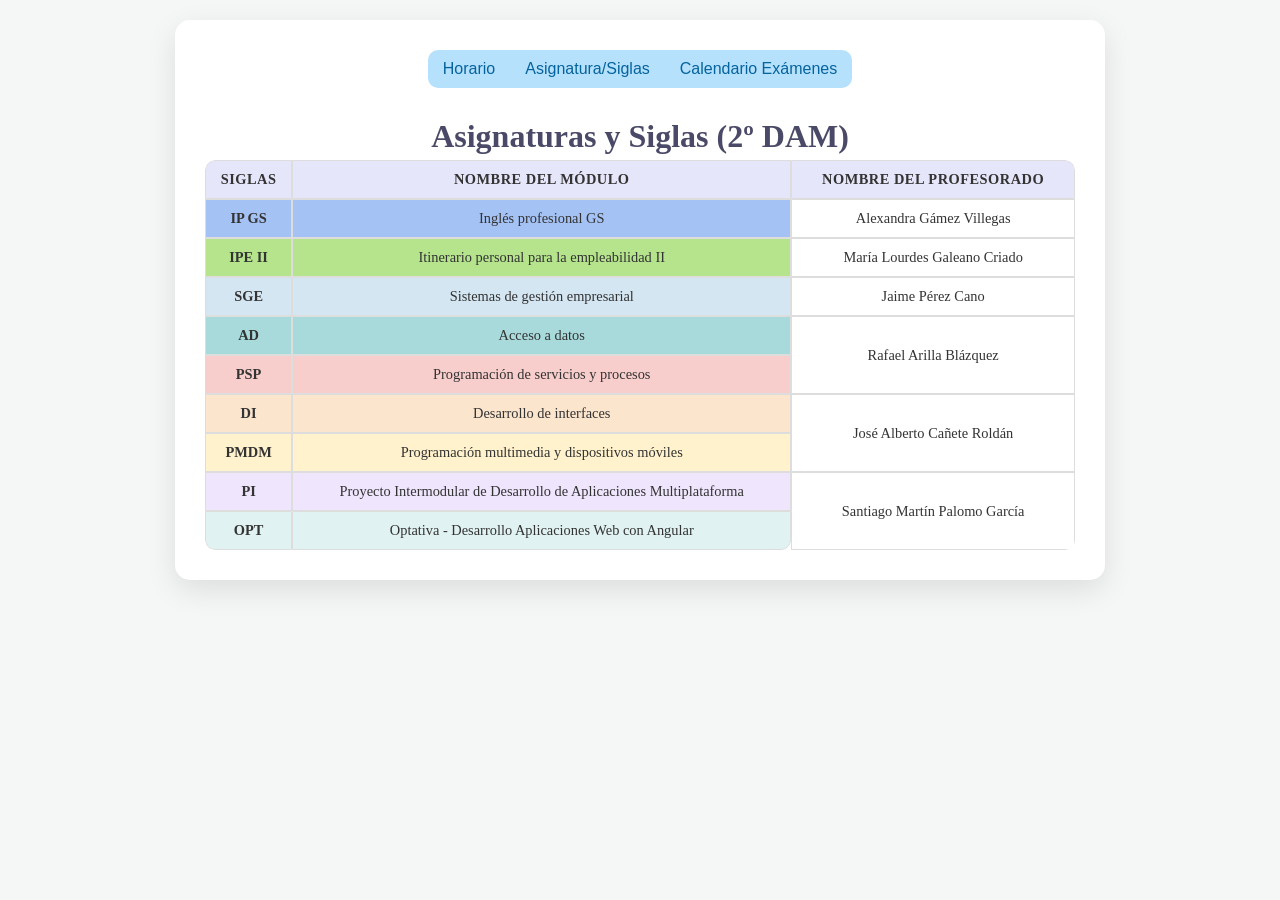
==== asignaturas.html @ c5305280 "Menú Interactivo y cambio de lugar tabla de asignación" ====
<!DOCTYPE html>
<html lang="es">
    <head>
        <meta charset="UTF-8">
        <meta name="viewport" content="width=device-width, initial-scale=1.0">
        <title>Horario 2º DAM</title>
        <link rel="stylesheet" href="styles.css">
    </head>
    <body>

        <div class="horario-container">
            <header>
                <nav>
                    <ul>
                        <li><a href="index.html">Horario</a></li>
                        <li><a href="asignaturas.html">Asignatura/Siglas</a></li>
                        <li><a href="#">Calendario Exámenes</a></li>
                    </ul>
                </nav>
            </header>

            
            <!--
                Contenedor de la vista móvil. Empieza vacío: el script de más
                abajo lo rellena con un bloque por cada día. El CSS decide
                cuándo se muestra este div y cuándo se muestra la tabla
                (ver el @media en styles.css).
            -->
            <div id="horario-movil" class="horario-movil"></div>

            <!-- Estructura del Popup (fuera de la tabla) -->
            <div id="overlay" class="overlay" onclick="cerrarPopup()">
                <div class="popup" onclick="event.stopPropagation()">
                    <span class="cerrar" onclick="cerrarPopup()">&times;</span>
                    <h2 id="popup-titulo"></h2>
                    <p id="popup-profesor" class="popup-profesor"></p>
                    <div id="popup-examenes"></div>
                </div>
            </div>

            <h1 class="siglas-titulo">Asignaturas y Siglas (2º DAM)</h1>

            <table class="siglas-table">
                <thead>
                    <tr>
                        <th>Siglas</th>
                        <th>Nombre del Módulo</th>
                        <th>Nombre del Profesorado</th>
                    </tr>
                </thead>
                <tbody>
                    <tr>
                        <td class="IPGS" id="IPGS"><strong>IP GS</strong></td>
                        <td class="IPGS" onclick="abrirPopup('IPGS')">Inglés profesional GS</td>
                        <td>Alexandra Gámez Villegas</td>
                    </tr>
                    <tr>
                        <td class="IPE-II" id="IPE-II"><strong>IPE II</strong></td>
                        <td class="IPE-II" onclick="abrirPopup('IPE-II')">Itinerario personal para la empleabilidad II</td>
                        <td>María Lourdes Galeano Criado</td>
                    </tr>
                    <tr>
                        <td class="SGE" id="SGE"><strong>SGE</strong></td>
                        <td class="SGE" onclick="abrirPopup('SGE')">Sistemas de gestión empresarial</td>
                        <td>Jaime Pérez Cano</td>
                    </tr>
                    <tr>
                        <td class="AD" id="AD"><strong>AD</strong></td>
                        <td class="AD" onclick="abrirPopup('AD')">Acceso a datos</td>
                        <td rowspan="2">Rafael Arilla Blázquez</td>
                    </tr>
                    <tr>
                        <td class="PSP" id="PSP"><strong>PSP</strong></td>
                        <td class="PSP" onclick="abrirPopup('PSP')">Programación de servicios y procesos</td>
                    </tr>
                    <tr>
                        <td class="DI" id="DI"><strong>DI</strong></td>
                        <td class="DI" onclick="abrirPopup('DI')">Desarrollo de interfaces</td>
                        <td rowspan="2">José Alberto Cañete Roldán</td>
                    </tr>
                    <tr>
                        <td class="PMDM" id="PMDM"><strong>PMDM</strong></td>
                        <td class="PMDM" onclick="abrirPopup('PMDM')">Programación multimedia y dispositivos móviles</td>
                    </tr>
                    <tr>
                        <td class="PI" id="PI"><strong>PI</strong></td>
                        <td class="PI" onclick="abrirPopup('PI')">Proyecto Intermodular de Desarrollo de Aplicaciones Multiplataforma</td>
                        <td rowspan="2">Santiago Martín Palomo García</td>
                    </tr>
                    <tr>
                        <td class="OPT" id="OPT"><strong>OPT</strong></td>
                        <td class="OPT" onclick="abrirPopup('OPT')">Optativa - Desarrollo Aplicaciones Web con Angular</td>
                    </tr>
                </tbody>
            </table>

        </div>

        <script src="script.js"></script>

    </body>
</html>
---- styles.css ----
/* --------------- Ajustes Generales --------------- */
        .overlay {
            display: none; /* Oculto por defecto */
            position: fixed;
            top: 0; left: 0; width: 100%; height: 100%;
            background: rgba(0,0,0,0.5);
            z-index: 1000;
            justify-content: center;
            align-items: center;
        }
        .popup {
            background: white;
            padding: 20px 24px;
            border-radius: 10px;
            position: relative;
            width: 90%;
            max-width: 480px;
            max-height: 80vh;
            overflow-y: auto;
            box-sizing: border-box;
        }
        .cerrar {
            position: absolute;
            top: 5px; right: 10px;
            cursor: pointer;
            font-size: 20px;
        }   

    /* Definición de Colores Pasteles */
        :root {
            /* ... (Tus variables de color se mantienen) ... */
            --color-bg-light: #f4f7f6;
            --color-text-dark: #333;
            --color-border: #ddd;
            --IPGS: #A4C2F4 ;
            --AD: #a8dadc;
            --DI: #FCE5CD;
            --PI: #EFE5FD;
            --PMDM: #FFF2CC;
            --PSP: #F8CECC;
            --SGE: #D4E6F1;
            --OPT: #E0F2F1;
            --IPE-II: #b5e48c;
            --color-recreo: #f0f0f0; 
        }

    /* Estilos Generales */
        body {
            font-family: Geneva;
            background-color: var(--color-bg-light);
            color: var(--color-text-dark);
            margin: 0;
            padding: 20px;
            display: flex;
            justify-content: center;
            align-items: flex-start;
        }

        .horario-container {
            background: white;
            padding: 30px;
            border-radius: 15px;
            box-shadow: 0 10px 30px rgba(0, 0, 0, 0.1);
            max-width: 75%;
            width: 1000px;
            box-sizing: border-box;
            overflow-x: auto; /* Ajuste Responsivo CLAVE 1: Contenedor Desplazable Permite que la tabla desborde y se pueda desplazar horizontalmente en pantallas pequeñas */
        }
        
        a {
            text-decoration: none;
            color: inherit;
            display: block;
            width: 100%;
            height: 100%;
        }
    /* ... Menu de Navegación ... */
        header {
            background: #B5E1FD;
            border-radius: 10px;
            width: fit-content;
            margin: 0 auto;
            z-index: 100;
        }

        nav ul {
            list-style: none;
            margin: 0;
            padding: 0;
            display: flex;
        }

        nav ul li {
            font-family: Arial, sans-serif;
            font-size: 16px;
        }

        nav ul li a {
            display: block;
            padding: 10px 15px;
            color: #05639D;
            text-decoration: none;
        }

        nav ul li:hover {
            background: #034771;
            border-radius: 10px;
        }

        nav ul li a:hover{color: #B5E1FD;}
        
    /* ... (Tus estilos para h1 y subtitle se mantienen) ... */
        h1 {
            text-align: center;
            color: #4a4a68;
            margin-bottom: 5px;
        }

        .subtitle {
            text-align: center;
            color: #888;
            margin-bottom: 25px;
            font-size: 1.1em;
        }

        .siglas-titulo {
            margin-top: 30px;
        }

/* --------------- Estilos de la Tabla --------------- */
    .horario-table, .siglas-table {
        min-width: 700px; 
        width: 100%;
        border-collapse: separate; 
        border-spacing: 0;
        overflow: hidden; 
        border-radius: 10px;
    }

    .horario-table th, 
    .horario-table td,
    .siglas-table th,
    .siglas-table td {
        padding: 10px 8px; /* Reducimos padding para ahorrar espacio */
        text-align: center;
        border: 1px solid var(--color-border);
        font-weight: 500;
        transition: background-color 0.3s ease;
        font-size: 0.9em; /* Reducimos ligeramente el tamaño de fuente */
    }

    .horario-table th,
    .horario-table td {
        white-space: nowrap; /* Evita que los nombres de asignaturas se rompan */
    }

    /* Encabezados */
        .horario-table th,
        .siglas-table th {
            background-color: #e6e6fa; 
            color: var(--color-text-dark);
            font-weight: bold;
            text-transform: uppercase;
            letter-spacing: 0.5px;
        }

    /* Columna de Horas */
        .time-slot {
            background-color: var(--color-bg-light);
            font-weight: bold;
            color: #666;
            width: 100px; /* Ancho fijo para la hora */
            white-space: nowrap;
        }

    /* Filas de Asignaturas */
        .IPGS { background-color: var(--IPGS); }
        .AD { background-color: var(--AD); }
        .DI { background-color: var(--DI); }
        .PMDM { background-color: var(--PMDM); }
        .PSP { background-color: var(--PSP); }
        .SGE { background-color: var(--SGE); }
        .PI { background-color: var(--PI); }
        .IPE-II { background-color: var(--IPE-II); }
        .OPT { background-color: var(--OPT); }

    /* Efecto Hover para interactividad */
        .horario-table td:not(.time-slot):hover,
        .siglas-table tbody td:hover {
            filter: brightness(0.95);
            cursor: pointer;
        }

    /* Estilo para el Recreo */
        .recreo-row td {
            background-color: var(--color-recreo);
            font-weight: bold;
            font-style: italic;
            color: #888;
            padding: 12px; /* Reducimos padding */
            border: 2px dashed #ccc;
            letter-spacing: 1px;
        }

    /* Ajustes de bordes redondeados (se mantienen) */
        .horario-table thead tr:first-child th:first-child,
        .siglas-table thead tr:first-child th:first-child { border-top-left-radius: 10px; }

        .horario-table thead tr:first-child th:last-child,
        .siglas-table thead tr:first-child th:last-child { border-top-right-radius: 10px; }

        .horario-table tbody tr:last-child td:first-child,
        .siglas-table tbody tr:last-child td:first-child { border-bottom-left-radius: 10px; }

        .horario-table tbody tr:last-child td:last-child,
        .siglas-table tbody tr:last-child td:last-child { border-bottom-right-radius: 10px; }

/* --------------- Vista móvil: bloques por día (rellenados por JS) --------------- */
/*
 * IMPORTANTE: aquí el CSS solo decide QUÉ SE VE y CÓMO SE PINTA.
 * Quién genera el contenido (los bloques de cada día) es el <script>
 * de index.html (función construirVistaMovilPorDia). Este bloque de CSS
 * no crea ningún elemento, solo da estilo a los que el JS va a insertar.
 */

    /* Por defecto (escritorio) el contenedor de la vista móvil está
       vacío y oculto: solo la tabla normal es visible. */
    .horario-movil {
        display: none;
    }

    @media (max-width: 1200px) {
        .horario-container {
            max-width: 80%;
            padding: 7.5px;
        }

        .horario-table th, .horario-table td, .siglas-table th, .siglas-table td {
            padding: 0.5em 0.3em; /* Reducimos padding para ahorrar espacio */
            font-size: 0.8em; /* Reducimos ligeramente el tamaño de fuente */
        }
    }

    @media (max-width: 925px) {

        .horario-container {
            max-width: 100%;
            padding: 15px;
        }

        /* En pantallas pequeñas hacemos el cambio contrario:
           escondemos la tabla de horario de escritorio... */
        .horario-table {
            display: none;
        }

        /* ...y mostramos el contenedor con las tarjetas por día
           (el que el JS ya ha rellenado). */
        .horario-movil {
            display: block;
            margin-bottom: 25px;
        }

        /* Hacemos la tabla de siglas completamente responsiva adaptando su min-width */
        .siglas-table {
            min-width: 100%;
        }

        .siglas-table td, 
        .siglas-table th {
            white-space: normal; /* Permite que el texto largo se ajuste si es necesario */
            font-size: 0.85em;
        }

        /* Cada día es una "tarjeta" independiente con borde redondeado */
        .dia-bloque {
            border: 1px solid var(--color-border);
            border-radius: 10px;
            overflow: hidden;
            margin-bottom: 16px; /* separación entre el bloque de un día y el siguiente */
        }

        /* Cabecera de cada tarjeta: el nombre del día (Lunes, Martes...) */
        .dia-titulo {
            margin: 0;
            padding: 10px 14px;
            background-color: #e6e6fa; /* mismo lila que la cabecera de la tabla de escritorio */
            color: var(--color-text-dark);
            font-size: 1em;
            font-weight: bold;
            text-transform: uppercase;
            letter-spacing: 0.5px;
        }

        /* Cada "franja" es una fila dentro de la tarjeta: hora + asignatura.
           El JS crea un <div class="franja"> por cada hora de ese día. */
        .franja {
            display: flex;                 /* hora y asignatura en la misma línea */
            justify-content: space-between; /* hora a la izquierda, asignatura a la derecha */
            align-items: center;
            padding: 10px 14px;
            border-top: 1px solid var(--color-border); /* separa una franja de la siguiente */
            font-size: 0.9em;
        }

        /* Texto de la hora dentro de la franja (ej: "15:30 16:25") */
        .franja-hora {
            font-weight: bold;
            color: #666;
            white-space: nowrap;
            margin-right: 12px;
        }

        /* Texto de la asignatura + profesor dentro de la franja */
        .franja-asignatura {
            text-align: right;
            flex: 1; /* ocupa el espacio restante para empujar el texto a la derecha */
        }

        /* El JS añade a cada .franja la misma clase que tenía la celda
           original en la tabla (LMSGI, IPGS, ED...), así que con estas
           reglas conseguimos que el color de cada asignatura sea IDÉNTICO
           en escritorio y en móvil, sin duplicar colores a mano. */
        
        .franja.IPGS { background-color: var(--IPGS); }
        .franja.AD { background-color: var(--AD); }
        .franja.DI { background-color: var(--DI); }
        .franja.PMDM { background-color: var(--PMDM); }
        .franja.PSP { background-color: var(--PSP); }
        .franja.SGE { background-color: var(--SGE); }
        .franja.PI { background-color: var(--PI); }
        .franja.IPE-II { background-color: var(--IPE-II); }
        .franja.OPT { background-color: var(--OPT); }

        .dia-bloque:last-child {
            margin-bottom: 0;
        }
    }

/* --------------- Popup de exámenes --------------- */
.popup h2 { margin: 0 24px 4px 0; font-size: 1.2em; color: #4a4a68; }
.popup-profesor { margin: 0 0 16px; color: #888; font-size: 0.9em; }
.sin-examenes { color: #888; font-style: italic; }
.lista-examenes { list-style: none; margin: 0; padding: 0; }
.examen {
    display: flex; flex-direction: column; gap: 2px;
    padding: 10px 12px; margin-bottom: 8px;
    border-left: 4px solid #a8dadc; border-radius: 6px;
    background: var(--color-bg-light);
}
.examen-fecha { font-size: 0.9em; text-transform: capitalize; color: #555; }
.examen-tipo, .examen-notas { font-size: 0.85em; color: #777; }
.examen.pasado { opacity: 0.55; border-left-color: #ccc; }
.examen-tag { font-size: 0.75em; font-weight: bold; color: #888; text-transform: uppercase; }
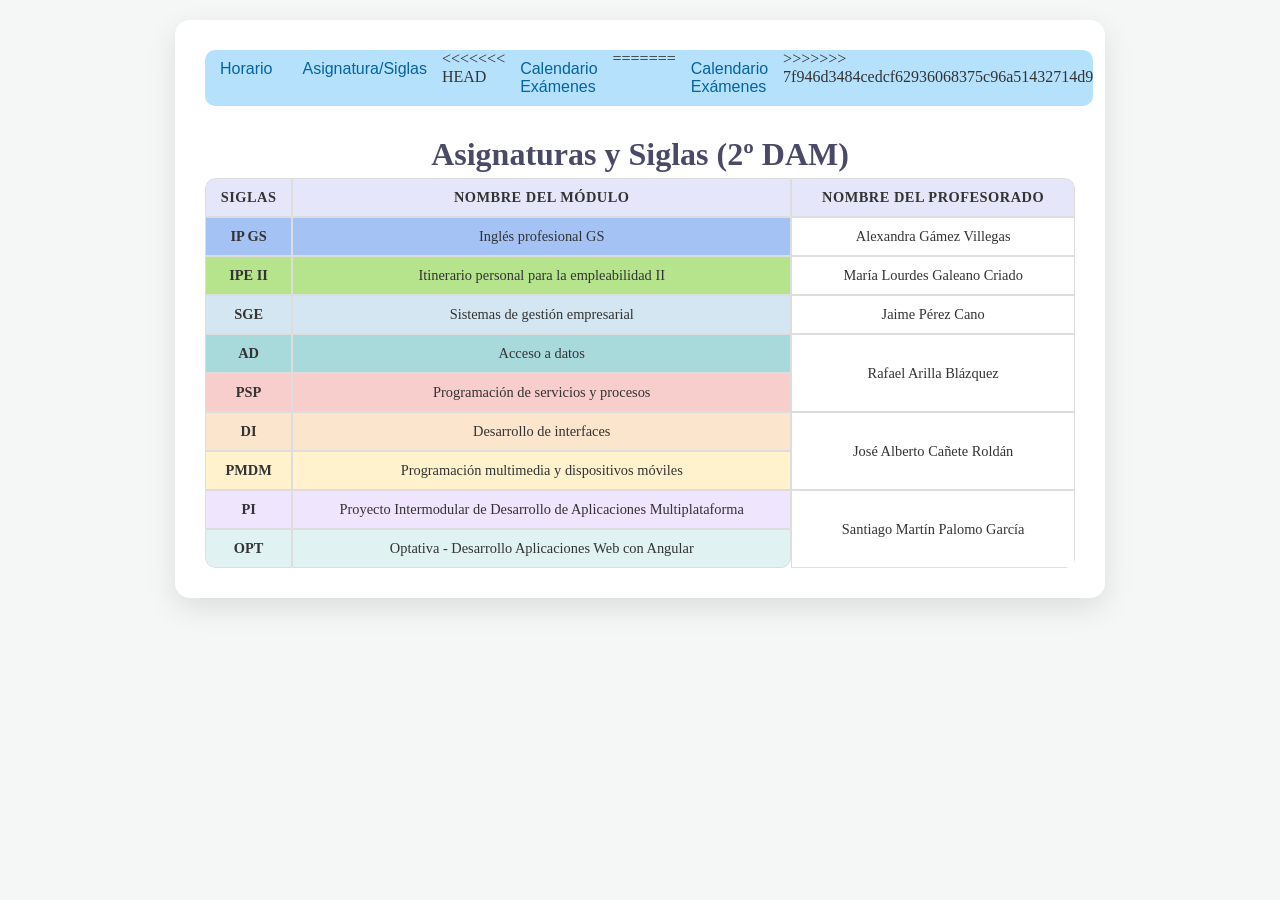
==== commit e25dcaeb: "Merge branch 'main' of https://github.com/Arturovl9/Horario-2-DAM" ====
--- a/asignaturas.html
+++ b/asignaturas.html
@@ -14,20 +14,16 @@
                     <ul>
                         <li><a href="index.html">Horario</a></li>
                         <li><a href="asignaturas.html">Asignatura/Siglas</a></li>
+<<<<<<< HEAD
+                        <li><a href="examenes.html">Calendario Exámenes</a></li>
+=======
                         <li><a href="#">Calendario Exámenes</a></li>
+>>>>>>> 7f946d3484cedcf62936068375c96a51432714d9
                     </ul>
                 </nav>
             </header>
 
             
-            <!--
-                Contenedor de la vista móvil. Empieza vacío: el script de más
-                abajo lo rellena con un bloque por cada día. El CSS decide
-                cuándo se muestra este div y cuándo se muestra la tabla
-                (ver el @media en styles.css).
-            -->
-            <div id="horario-movil" class="horario-movil"></div>
-
             <!-- Estructura del Popup (fuera de la tabla) -->
             <div id="overlay" class="overlay" onclick="cerrarPopup()">
                 <div class="popup" onclick="event.stopPropagation()">
@@ -50,45 +46,45 @@
                 </thead>
                 <tbody>
                     <tr>
-                        <td class="IPGS" id="IPGS"><strong>IP GS</strong></td>
+                        <td class="IPGS"><strong>IP GS</strong></td>
                         <td class="IPGS" onclick="abrirPopup('IPGS')">Inglés profesional GS</td>
                         <td>Alexandra Gámez Villegas</td>
                     </tr>
                     <tr>
-                        <td class="IPE-II" id="IPE-II"><strong>IPE II</strong></td>
+                        <td class="IPE-II"><strong>IPE II</strong></td>
                         <td class="IPE-II" onclick="abrirPopup('IPE-II')">Itinerario personal para la empleabilidad II</td>
                         <td>María Lourdes Galeano Criado</td>
                     </tr>
                     <tr>
-                        <td class="SGE" id="SGE"><strong>SGE</strong></td>
+                        <td class="SGE"><strong>SGE</strong></td>
                         <td class="SGE" onclick="abrirPopup('SGE')">Sistemas de gestión empresarial</td>
                         <td>Jaime Pérez Cano</td>
                     </tr>
                     <tr>
-                        <td class="AD" id="AD"><strong>AD</strong></td>
+                        <td class="AD"><strong>AD</strong></td>
                         <td class="AD" onclick="abrirPopup('AD')">Acceso a datos</td>
                         <td rowspan="2">Rafael Arilla Blázquez</td>
                     </tr>
                     <tr>
-                        <td class="PSP" id="PSP"><strong>PSP</strong></td>
+                        <td class="PSP"><strong>PSP</strong></td>
                         <td class="PSP" onclick="abrirPopup('PSP')">Programación de servicios y procesos</td>
                     </tr>
                     <tr>
-                        <td class="DI" id="DI"><strong>DI</strong></td>
+                        <td class="DI"><strong>DI</strong></td>
                         <td class="DI" onclick="abrirPopup('DI')">Desarrollo de interfaces</td>
                         <td rowspan="2">José Alberto Cañete Roldán</td>
                     </tr>
                     <tr>
-                        <td class="PMDM" id="PMDM"><strong>PMDM</strong></td>
+                        <td class="PMDM"><strong>PMDM</strong></td>
                         <td class="PMDM" onclick="abrirPopup('PMDM')">Programación multimedia y dispositivos móviles</td>
                     </tr>
                     <tr>
-                        <td class="PI" id="PI"><strong>PI</strong></td>
+                        <td class="PI"><strong>PI</strong></td>
                         <td class="PI" onclick="abrirPopup('PI')">Proyecto Intermodular de Desarrollo de Aplicaciones Multiplataforma</td>
                         <td rowspan="2">Santiago Martín Palomo García</td>
                     </tr>
                     <tr>
-                        <td class="OPT" id="OPT"><strong>OPT</strong></td>
+                        <td class="OPT"><strong>OPT</strong></td>
                         <td class="OPT" onclick="abrirPopup('OPT')">Optativa - Desarrollo Aplicaciones Web con Angular</td>
                     </tr>
                 </tbody>
--- a/styles.css
+++ b/styles.css
@@ -337,18 +337,95 @@
         }
     }
 
-/* --------------- Popup de exámenes --------------- */
-.popup h2 { margin: 0 24px 4px 0; font-size: 1.2em; color: #4a4a68; }
+/* --------------- Popup de asignaturas --------------- */
+.popup h2 {
+    margin: -20px -24px 14px -24px;
+    padding: 16px 40px 16px 24px;
+    font-size: 1.15em;
+    color: #333;
+    border-radius: 10px 10px 0 0;
+    transition: background-color 0.2s ease;
+}
 .popup-profesor { margin: 0 0 16px; color: #888; font-size: 0.9em; }
 .sin-examenes { color: #888; font-style: italic; }
 .lista-examenes { list-style: none; margin: 0; padding: 0; }
 .examen {
     display: flex; flex-direction: column; gap: 2px;
     padding: 10px 12px; margin-bottom: 8px;
-    border-left: 4px solid #a8dadc; border-radius: 6px;
+    border-left: 4px solid #ccc; border-radius: 6px;
     background: var(--color-bg-light);
 }
 .examen-fecha { font-size: 0.9em; text-transform: capitalize; color: #555; }
-.examen-tipo, .examen-notas { font-size: 0.85em; color: #777; }
-.examen.pasado { opacity: 0.55; border-left-color: #ccc; }
+.examen-tipo { font-size: 0.85em; color: #777; }
+.examen.pasado { opacity: 0.55; }
 .examen-tag { font-size: 0.75em; font-weight: bold; color: #888; text-transform: uppercase; }
+
+/* --------------- Página de Calendario de Exámenes --------------- */
+.leyenda {
+    display: flex; flex-wrap: wrap; gap: 14px; justify-content: center;
+    margin: 5px 0 25px; font-size: 0.85em; color: var(--color-text-dark);
+}
+.leyenda-item { display: flex; align-items: center; gap: 6px; }
+.leyenda-color { width: 14px; height: 14px; border-radius: 3px; display: inline-block; }
+
+.trimestre-titulo {
+    text-align: center; color: #4a4a68; margin: 30px 0 15px;
+    font-size: 1.25em; border-bottom: 2px solid #e6e6fa; padding-bottom: 6px;
+}
+.trimestre-titulo:first-child { margin-top: 0; }
+
+.semanas-grid {
+    display: grid;
+    grid-template-columns: repeat(3, 1fr);
+    gap: 18px;
+    margin-bottom: 8px;
+}
+
+.semana-bloque {
+    border: 1px solid var(--color-border);
+    border-radius: 8px;
+    overflow: hidden;
+}
+
+.semana-titulo {
+    text-align: center; font-weight: bold; font-size: 0.9em;
+    color: var(--color-text-dark); background: var(--color-bg-light);
+    padding: 6px; border-bottom: 2px solid #05639D;
+}
+
+.semana-fechas {
+    display: grid; grid-template-columns: 32px repeat(5, 1fr);
+    font-size: 0.65em; text-align: center; color: #05639D;
+    border-bottom: 1px solid var(--color-border);
+}
+.semana-fechas span { padding: 3px 0; }
+
+.semana-cuerpo {
+    position: relative;
+    display: grid;
+    grid-template-columns: 32px repeat(5, 1fr);
+    grid-template-rows: repeat(6, 20px);
+    background-image: repeating-linear-gradient(to bottom, transparent 0 19px, var(--color-border) 19px 20px);
+}
+
+.hora-label {
+    grid-column: 1; font-size: 0.6em; color: #888;
+    text-align: right; padding-right: 4px; align-self: center;
+}
+
+.examen-bloque {
+    margin: 1px; border-radius: 4px; display: flex;
+    align-items: center; justify-content: center; text-align: center;
+    font-size: 0.6em; font-weight: bold; line-height: 1.1;
+    overflow: hidden; color: #333;
+}
+.examen-bloque.final { background-color: #9a031e; color: #fff; }
+.examen-bloque.presentacion { background-color: #f4978e; color: #5c1a1a; }
+
+@media (max-width: 900px) {
+    .semanas-grid { grid-template-columns: repeat(2, 1fr); }
+}
+
+@media (max-width: 600px) {
+    .semanas-grid { grid-template-columns: 1fr; }
+}
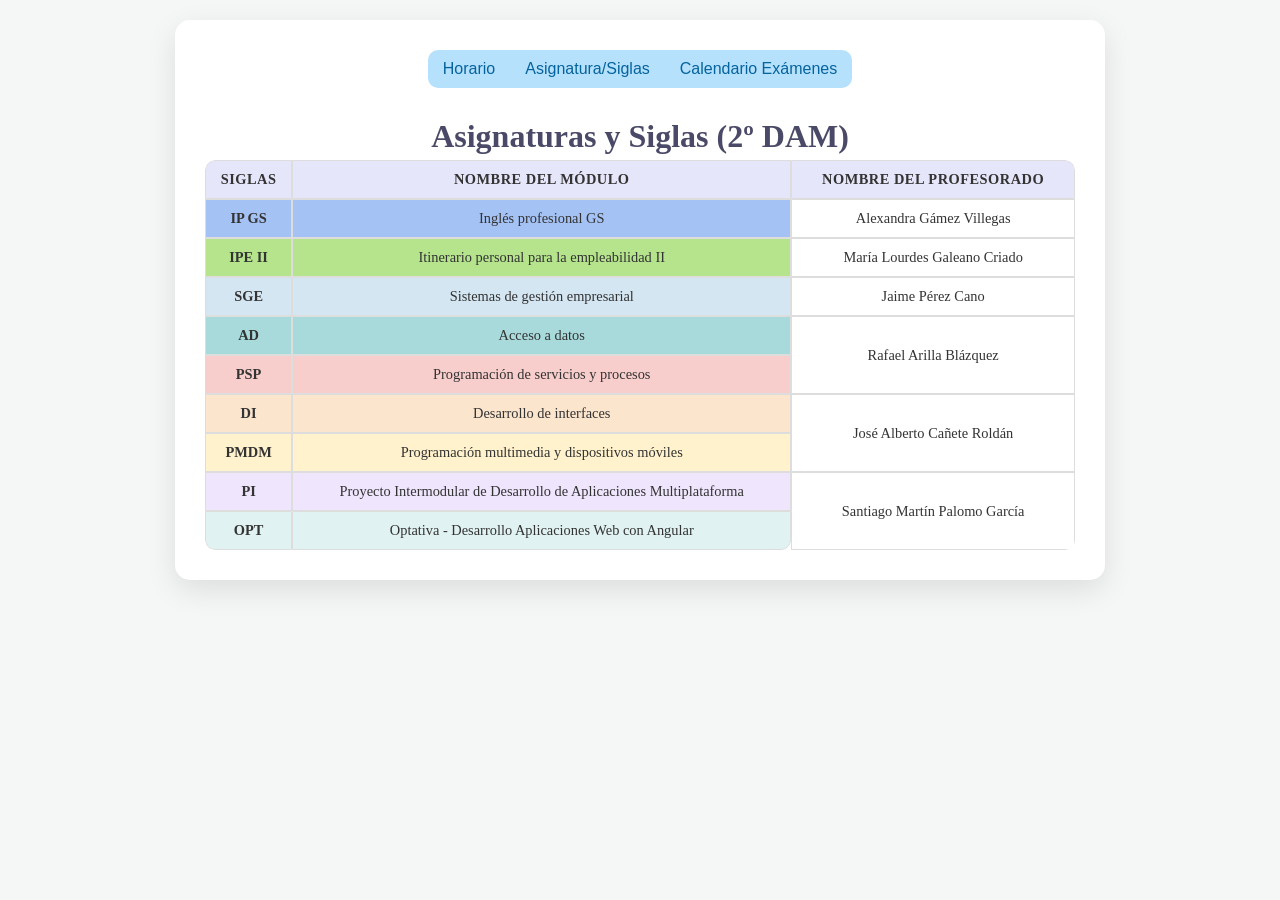
==== commit 6e440fd3: "Arreglo provisional" ====
--- a/asignaturas.html
+++ b/asignaturas.html
@@ -14,11 +14,7 @@
                     <ul>
                         <li><a href="index.html">Horario</a></li>
                         <li><a href="asignaturas.html">Asignatura/Siglas</a></li>
-<<<<<<< HEAD
                         <li><a href="examenes.html">Calendario Exámenes</a></li>
-=======
-                        <li><a href="#">Calendario Exámenes</a></li>
->>>>>>> 7f946d3484cedcf62936068375c96a51432714d9
                     </ul>
                 </nav>
             </header>
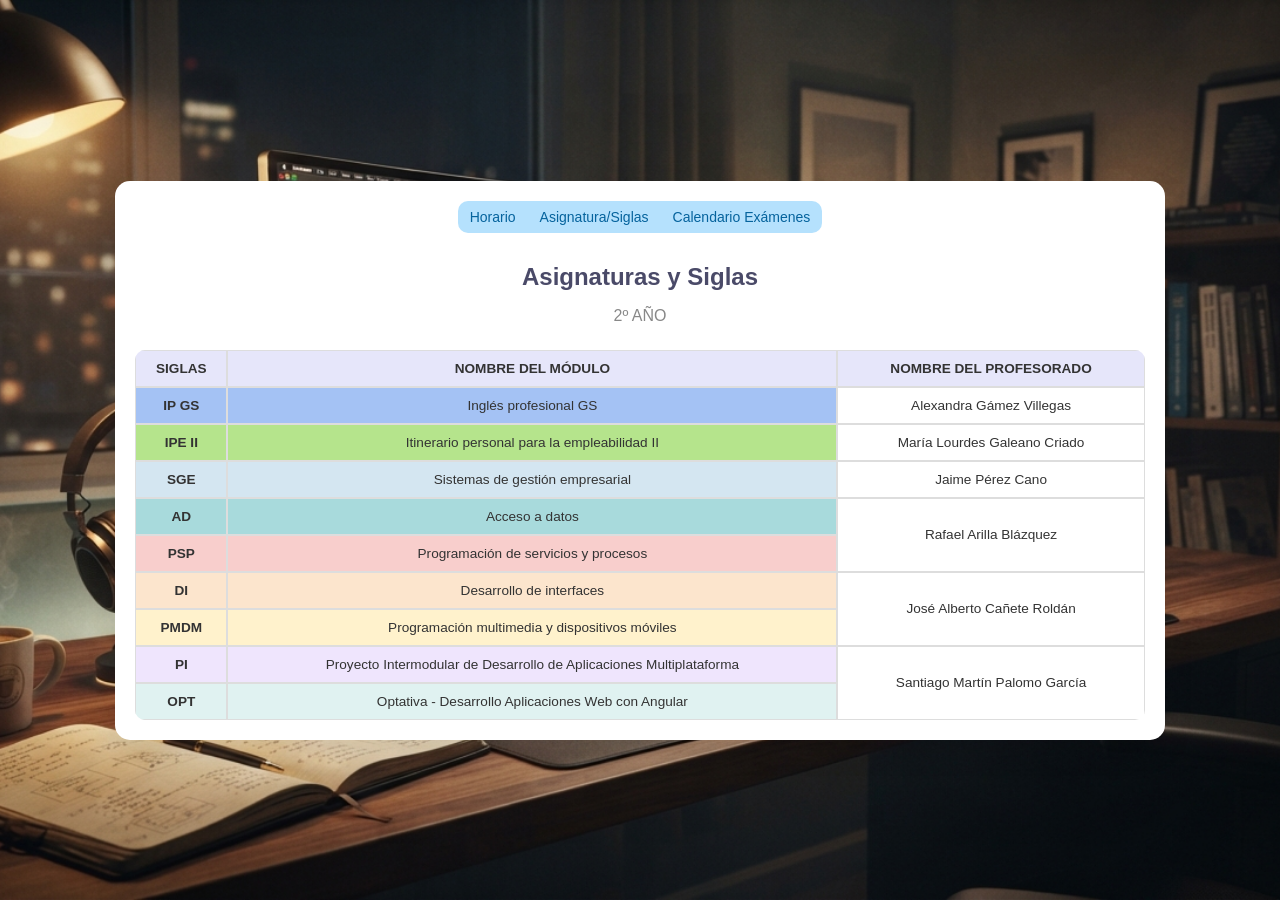
==== commit 96d26883: "Cambio de titulo y eliminar espacios inecesarios" ====
--- a/asignaturas.html
+++ b/asignaturas.html
@@ -29,8 +29,9 @@
                     <div id="popup-examenes"></div>
                 </div>
             </div>
-
-            <h1 class="siglas-titulo">Asignaturas y Siglas (2º DAM)</h1>
+            
+            <h1 class="siglas-titulo">Asignaturas y Siglas</h1>
+            <p class="subtitle">2º AÑO </p>
 
             <table class="siglas-table">
                 <thead>
--- a/styles.css
+++ b/styles.css
@@ -1,383 +1,324 @@
 /* --------------- Ajustes Generales --------------- */
-        .overlay {
-            display: none; /* Oculto por defecto */
-            position: fixed;
-            top: 0; left: 0; width: 100%; height: 100%;
-            background: rgba(0,0,0,0.5);
-            z-index: 1000;
-            justify-content: center;
-            align-items: center;
-        }
-        .popup {
-            background: white;
-            padding: 20px 24px;
-            border-radius: 10px;
-            position: relative;
-            width: 90%;
-            max-width: 480px;
-            max-height: 80vh;
-            overflow-y: auto;
-            box-sizing: border-box;
-        }
-        .cerrar {
-            position: absolute;
-            top: 5px; right: 10px;
-            cursor: pointer;
-            font-size: 20px;
-        }   
-
-    /* Definición de Colores Pasteles */
-        :root {
-            /* ... (Tus variables de color se mantienen) ... */
-            --color-bg-light: #f4f7f6;
-            --color-text-dark: #333;
-            --color-border: #ddd;
-            --IPGS: #A4C2F4 ;
-            --AD: #a8dadc;
-            --DI: #FCE5CD;
-            --PI: #EFE5FD;
-            --PMDM: #FFF2CC;
-            --PSP: #F8CECC;
-            --SGE: #D4E6F1;
-            --OPT: #E0F2F1;
-            --IPE-II: #b5e48c;
-            --color-recreo: #f0f0f0; 
-        }
-
-    /* Estilos Generales */
-        body {
-            font-family: Geneva;
-            background-color: var(--color-bg-light);
-            color: var(--color-text-dark);
-            margin: 0;
-            padding: 20px;
-            display: flex;
-            justify-content: center;
-            align-items: flex-start;
-        }
-
-        .horario-container {
-            background: white;
-            padding: 30px;
-            border-radius: 15px;
-            box-shadow: 0 10px 30px rgba(0, 0, 0, 0.1);
-            max-width: 75%;
-            width: 1000px;
-            box-sizing: border-box;
-            overflow-x: auto; /* Ajuste Responsivo CLAVE 1: Contenedor Desplazable Permite que la tabla desborde y se pueda desplazar horizontalmente en pantallas pequeñas */
-        }
-        
-        a {
-            text-decoration: none;
-            color: inherit;
-            display: block;
-            width: 100%;
-            height: 100%;
-        }
-    /* ... Menu de Navegación ... */
-        header {
-            background: #B5E1FD;
-            border-radius: 10px;
-            width: fit-content;
-            margin: 0 auto;
-            z-index: 100;
-        }
-
-        nav ul {
-            list-style: none;
-            margin: 0;
-            padding: 0;
-            display: flex;
-        }
-
-        nav ul li {
-            font-family: Arial, sans-serif;
-            font-size: 16px;
-        }
-
-        nav ul li a {
-            display: block;
-            padding: 10px 15px;
-            color: #05639D;
-            text-decoration: none;
-        }
-
-        nav ul li:hover {
-            background: #034771;
-            border-radius: 10px;
-        }
-
-        nav ul li a:hover{color: #B5E1FD;}
-        
-    /* ... (Tus estilos para h1 y subtitle se mantienen) ... */
-        h1 {
-            text-align: center;
-            color: #4a4a68;
-            margin-bottom: 5px;
-        }
-
-        .subtitle {
-            text-align: center;
-            color: #888;
-            margin-bottom: 25px;
-            font-size: 1.1em;
-        }
-
-        .siglas-titulo {
-            margin-top: 30px;
-        }
+.overlay {
+    display: none; /* Oculto por defecto */
+    position: fixed;
+    top: 0; left: 0; width: 100%; height: 100%;
+    background: rgba(0,0,0,0.5);
+    z-index: 1000;
+    justify-content: center;
+    align-items: center;
+}
+.popup {
+    background: white;
+    padding: 20px 24px;
+    border-radius: 10px;
+    border: 1px solid var(--popup-color, var(--color-border));
+    position: relative;
+    width: 90%;
+    max-width: 480px;
+    max-height: 80vh;
+    overflow-y: auto;
+    box-sizing: border-box;
+    animation: popupEntrada 0.2s ease-out;
+}
+
+@keyframes popupEntrada {
+    from { opacity: 0; transform: scale(0.96); }
+    to   { opacity: 1; transform: scale(1); }
+}
+.cerrar {
+    position: absolute;
+    top: 5px; right: 10px;
+    cursor: pointer;
+    font-size: 20px;
+}   
+
+/* Definición de Colores Pasteles */
+:root {
+    --color-bg-light: #f4f7f6;
+    --color-text-dark: #333;
+    --color-border: #ddd;
+    --IPGS: #A4C2F4;
+    --AD: #a8dadc;
+    --DI: #FCE5CD;
+    --PI: #EFE5FD;
+    --PMDM: #FFF2CC;
+    --PSP: #F8CECC;
+    --SGE: #D4E6F1;
+    --OPT: #E0F2F1;
+    --IPE-II: #b5e48c;
+    --color-recreo: #f0f0f0; 
+}
+
+/* Estilos Generales */
+body {
+    font-family: Arial, sans-serif;
+    background-image: url(Fondo.jpg);
+    background-size: cover;       /* Escala la imagen para cubrir todo el fondo */
+    background-position: center;  /* Centra la imagen en la pantalla */
+    background-repeat: no-repeat; /* Evita que la imagen se repita en mosaico */
+    background-attachment: fixed; /* Mantiene la imagen fija al hacer scroll (opcional) */
+    color: var(--color-text-dark);
+    margin: 0;
+    padding: 10px;
+    min-height: 100vh;
+    display: flex;
+    justify-content: center;
+    align-items: center;
+}
+
+.horario-container {
+    background: white;
+    padding: 20px;
+    border-radius: 15px;
+    box-shadow: 0 10px 30px rgba(0, 0, 0, 0.1);
+    /* En vez de un ancho fijo, se mueve entre un mínimo y un máximo según
+       el ancho de la ventana (vw), así en pantallas de escritorio grandes
+       o pequeñas el contenido se reajusta en vez de quedarse siempre
+       pegado a los mismos 1000px. */
+    width: clamp(700px, 82vw, 1300px);
+    max-width: 96vw;
+    box-sizing: border-box;
+    margin: 0 auto;
+}
+
+/* En pantallas de escritorio muy anchas, un pelín más de aire y de
+   tamaño de letra para que la tabla no se vea pequeña perdida en medio */
+@media (min-width: 1600px) {
+    .horario-container {padding: 28px;}
+    .horario-table th, .horario-table td, .siglas-table th, .siglas-table td {
+        font-size: 0.95em;
+        padding: 12px 8px;
+    }
+}
+
+a {
+    text-decoration: none;
+    color: inherit;
+    display: block;
+    width: 100%;
+    height: 100%;
+}
+
+/* Menu de Navegación */
+header {
+    background: #B5E1FD;
+    border-radius: 10px;
+    width: fit-content;
+    margin: 0 auto 20px auto;
+    z-index: 100;
+}
+
+nav ul {
+    list-style: none;
+    margin: 0;
+    padding: 0;
+    display: flex;
+}
+
+nav ul li {
+    font-family: Arial, sans-serif;
+    font-size: 14px;
+    transition: background-color 0.2s ease;
+}
+
+nav ul li a {
+    display: block;
+    padding: 8px 12px;
+    color: #05639D;
+    text-decoration: none;
+    transition: color 0.2s ease;
+}
+
+nav ul li:hover {
+    background: #034771;
+    border-radius: 10px;
+}
+
+nav ul li a:hover { color: #B5E1FD; }
+
+h1 {
+    text-align: center;
+    color: #4a4a68;
+    margin-bottom: 5px;
+    font-size: 1.5rem;
+}
+
+.subtitle {
+    text-align: center;
+    color: #888;
+    margin-bottom: 25px;
+    font-size: 1em;
+}
+
+.siglas-titulo {
+    margin-top: 30px;
+}
 
 /* --------------- Estilos de la Tabla --------------- */
-    .horario-table, .siglas-table {
-        min-width: 700px; 
-        width: 100%;
-        border-collapse: separate; 
-        border-spacing: 0;
-        overflow: hidden; 
+.horario-table, .siglas-table {
+    width: 100%;
+    border-collapse: separate; 
+    border-spacing: 0;
+    border-radius: 10px;
+    overflow: hidden;
+}
+
+.horario-table th,  .horario-table td, .siglas-table th, .siglas-table td {
+    padding: 10px 6px;
+    text-align: center;
+    border: 1px solid var(--color-border);
+    font-weight: 500;
+    font-size: 0.85em;
+}
+
+.horario-table th, .siglas-table th {
+    background-color: #e6e6fa; 
+    color: var(--color-text-dark);
+    font-weight: bold;
+    text-transform: uppercase;
+}
+
+/* Columna de Horas */
+.time-slot {
+    background-color: var(--color-bg-light);
+    font-weight: bold;
+    color: #666;
+    white-space: nowrap;
+}
+
+/* Filas de Asignaturas */
+.IPGS { background-color: var(--IPGS); }
+.AD { background-color: var(--AD); }
+.DI { background-color: var(--DI); }
+.PMDM { background-color: var(--PMDM); }
+.PSP { background-color: var(--PSP); }
+.SGE { background-color: var(--SGE); }
+.PI { background-color: var(--PI); }
+.IPE-II { background-color: var(--IPE-II); }
+.OPT { background-color: var(--OPT); }
+
+/* Efecto Hover para interactividad */
+.horario-table td:not(.time-slot):hover, .siglas-table tbody td:hover {
+    filter: brightness(0.95);
+    cursor: pointer;
+}
+
+/* Estilo para el Recreo */
+.recreo-row td {
+    background-color: var(--color-recreo);
+    font-weight: bold;
+    font-style: italic;
+    color: #888;
+    padding: 10px;
+    border: 2px dashed #ccc;
+}
+
+/* --------------- Vista móvil: bloques por día --------------- */
+.horario-movil {
+    display: none;
+}
+
+@media (max-width: 850px) {
+    body {padding: 5px;}
+    .horario-container {padding: 10px;}
+    .horario-table {display: none;}
+    .horario-movil {display: block;}
+    .siglas-table {font-size: 0.8em;}
+
+    .dia-bloque {
+        border: 1px solid var(--color-border);
         border-radius: 10px;
-    }
-
-    .horario-table th, 
-    .horario-table td,
-    .siglas-table th,
-    .siglas-table td {
-        padding: 10px 8px; /* Reducimos padding para ahorrar espacio */
-        text-align: center;
-        border: 1px solid var(--color-border);
-        font-weight: 500;
-        transition: background-color 0.3s ease;
-        font-size: 0.9em; /* Reducimos ligeramente el tamaño de fuente */
-    }
-
-    .horario-table th,
-    .horario-table td {
-        white-space: nowrap; /* Evita que los nombres de asignaturas se rompan */
-    }
-
-    /* Encabezados */
-        .horario-table th,
-        .siglas-table th {
-            background-color: #e6e6fa; 
-            color: var(--color-text-dark);
-            font-weight: bold;
-            text-transform: uppercase;
-            letter-spacing: 0.5px;
-        }
-
-    /* Columna de Horas */
-        .time-slot {
-            background-color: var(--color-bg-light);
-            font-weight: bold;
-            color: #666;
-            width: 100px; /* Ancho fijo para la hora */
-            white-space: nowrap;
-        }
-
-    /* Filas de Asignaturas */
-        .IPGS { background-color: var(--IPGS); }
-        .AD { background-color: var(--AD); }
-        .DI { background-color: var(--DI); }
-        .PMDM { background-color: var(--PMDM); }
-        .PSP { background-color: var(--PSP); }
-        .SGE { background-color: var(--SGE); }
-        .PI { background-color: var(--PI); }
-        .IPE-II { background-color: var(--IPE-II); }
-        .OPT { background-color: var(--OPT); }
-
-    /* Efecto Hover para interactividad */
-        .horario-table td:not(.time-slot):hover,
-        .siglas-table tbody td:hover {
-            filter: brightness(0.95);
-            cursor: pointer;
-        }
-
-    /* Estilo para el Recreo */
-        .recreo-row td {
-            background-color: var(--color-recreo);
-            font-weight: bold;
-            font-style: italic;
-            color: #888;
-            padding: 12px; /* Reducimos padding */
-            border: 2px dashed #ccc;
-            letter-spacing: 1px;
-        }
-
-    /* Ajustes de bordes redondeados (se mantienen) */
-        .horario-table thead tr:first-child th:first-child,
-        .siglas-table thead tr:first-child th:first-child { border-top-left-radius: 10px; }
-
-        .horario-table thead tr:first-child th:last-child,
-        .siglas-table thead tr:first-child th:last-child { border-top-right-radius: 10px; }
-
-        .horario-table tbody tr:last-child td:first-child,
-        .siglas-table tbody tr:last-child td:first-child { border-bottom-left-radius: 10px; }
-
-        .horario-table tbody tr:last-child td:last-child,
-        .siglas-table tbody tr:last-child td:last-child { border-bottom-right-radius: 10px; }
-
-/* --------------- Vista móvil: bloques por día (rellenados por JS) --------------- */
-/*
- * IMPORTANTE: aquí el CSS solo decide QUÉ SE VE y CÓMO SE PINTA.
- * Quién genera el contenido (los bloques de cada día) es el <script>
- * de index.html (función construirVistaMovilPorDia). Este bloque de CSS
- * no crea ningún elemento, solo da estilo a los que el JS va a insertar.
- */
-
-    /* Por defecto (escritorio) el contenedor de la vista móvil está
-       vacío y oculto: solo la tabla normal es visible. */
-    .horario-movil {
-        display: none;
-    }
-
-    @media (max-width: 1200px) {
-        .horario-container {
-            max-width: 80%;
-            padding: 7.5px;
-        }
-
-        .horario-table th, .horario-table td, .siglas-table th, .siglas-table td {
-            padding: 0.5em 0.3em; /* Reducimos padding para ahorrar espacio */
-            font-size: 0.8em; /* Reducimos ligeramente el tamaño de fuente */
-        }
-    }
-
-    @media (max-width: 925px) {
-
-        .horario-container {
-            max-width: 100%;
-            padding: 15px;
-        }
-
-        /* En pantallas pequeñas hacemos el cambio contrario:
-           escondemos la tabla de horario de escritorio... */
-        .horario-table {
-            display: none;
-        }
-
-        /* ...y mostramos el contenedor con las tarjetas por día
-           (el que el JS ya ha rellenado). */
-        .horario-movil {
-            display: block;
-            margin-bottom: 25px;
-        }
-
-        /* Hacemos la tabla de siglas completamente responsiva adaptando su min-width */
-        .siglas-table {
-            min-width: 100%;
-        }
-
-        .siglas-table td, 
-        .siglas-table th {
-            white-space: normal; /* Permite que el texto largo se ajuste si es necesario */
-            font-size: 0.85em;
-        }
-
-        /* Cada día es una "tarjeta" independiente con borde redondeado */
-        .dia-bloque {
-            border: 1px solid var(--color-border);
-            border-radius: 10px;
-            overflow: hidden;
-            margin-bottom: 16px; /* separación entre el bloque de un día y el siguiente */
-        }
-
-        /* Cabecera de cada tarjeta: el nombre del día (Lunes, Martes...) */
-        .dia-titulo {
-            margin: 0;
-            padding: 10px 14px;
-            background-color: #e6e6fa; /* mismo lila que la cabecera de la tabla de escritorio */
-            color: var(--color-text-dark);
-            font-size: 1em;
-            font-weight: bold;
-            text-transform: uppercase;
-            letter-spacing: 0.5px;
-        }
-
-        /* Cada "franja" es una fila dentro de la tarjeta: hora + asignatura.
-           El JS crea un <div class="franja"> por cada hora de ese día. */
-        .franja {
-            display: flex;                 /* hora y asignatura en la misma línea */
-            justify-content: space-between; /* hora a la izquierda, asignatura a la derecha */
-            align-items: center;
-            padding: 10px 14px;
-            border-top: 1px solid var(--color-border); /* separa una franja de la siguiente */
-            font-size: 0.9em;
-        }
-
-        /* Texto de la hora dentro de la franja (ej: "15:30 16:25") */
-        .franja-hora {
-            font-weight: bold;
-            color: #666;
-            white-space: nowrap;
-            margin-right: 12px;
-        }
-
-        /* Texto de la asignatura + profesor dentro de la franja */
-        .franja-asignatura {
-            text-align: right;
-            flex: 1; /* ocupa el espacio restante para empujar el texto a la derecha */
-        }
-
-        /* El JS añade a cada .franja la misma clase que tenía la celda
-           original en la tabla (LMSGI, IPGS, ED...), así que con estas
-           reglas conseguimos que el color de cada asignatura sea IDÉNTICO
-           en escritorio y en móvil, sin duplicar colores a mano. */
-        
-        .franja.IPGS { background-color: var(--IPGS); }
-        .franja.AD { background-color: var(--AD); }
-        .franja.DI { background-color: var(--DI); }
-        .franja.PMDM { background-color: var(--PMDM); }
-        .franja.PSP { background-color: var(--PSP); }
-        .franja.SGE { background-color: var(--SGE); }
-        .franja.PI { background-color: var(--PI); }
-        .franja.IPE-II { background-color: var(--IPE-II); }
-        .franja.OPT { background-color: var(--OPT); }
-
-        .dia-bloque:last-child {
-            margin-bottom: 0;
-        }
-    }
+        overflow: hidden;
+        margin-bottom: 14px;
+        background: #fff;
+    }
+
+    .dia-titulo {
+        margin: 0;
+        padding: 10px 14px;
+        background-color: #e6e6fa;
+        color: var(--color-text-dark);
+        font-size: 0.95em;
+        font-weight: bold;
+        text-transform: uppercase;
+    }
+
+    .franja {
+        display: flex;
+        justify-content: space-between;
+        align-items: center;
+        padding: 10px 12px;
+        border-top: 1px solid var(--color-border);
+        font-size: 0.85em;
+    }
+
+    .franja-hora {
+        font-weight: bold;
+        color: #555;
+        white-space: nowrap;
+        margin-right: 10px;
+    }
+
+    .franja-asignatura {
+        text-align: right;
+        flex: 1;
+    }
+    
+    .franja.IPGS { background-color: var(--IPGS); }
+    .franja.AD { background-color: var(--AD); }
+    .franja.DI { background-color: var(--DI); }
+    .franja.PMDM { background-color: var(--PMDM); }
+    .franja.PSP { background-color: var(--PSP); }
+    .franja.SGE { background-color: var(--SGE); }
+    .franja.PI { background-color: var(--PI); }
+    .franja.IPE-II { background-color: var(--IPE-II); }
+    .franja.OPT { background-color: var(--OPT); }
+}
 
 /* --------------- Popup de asignaturas --------------- */
-.popup h2 {
-    margin: -20px -24px 14px -24px;
-    padding: 16px 40px 16px 24px;
-    font-size: 1.15em;
-    color: #333;
-    border-radius: 10px 10px 0 0;
-    transition: background-color 0.2s ease;
-}
-.popup-profesor { margin: 0 0 16px; color: #888; font-size: 0.9em; }
-.sin-examenes { color: #888; font-style: italic; }
-.lista-examenes { list-style: none; margin: 0; padding: 0; }
-.examen {
-    display: flex; flex-direction: column; gap: 2px;
-    padding: 10px 12px; margin-bottom: 8px;
-    border-left: 4px solid #ccc; border-radius: 6px;
-    background: var(--color-bg-light);
-}
-.examen-fecha { font-size: 0.9em; text-transform: capitalize; color: #555; }
-.examen-tipo { font-size: 0.85em; color: #777; }
-.examen.pasado { opacity: 0.55; }
-.examen-tag { font-size: 0.75em; font-weight: bold; color: #888; text-transform: uppercase; }
-
+    .popup h2 {
+        margin: -20px -24px 14px -24px;
+        padding: 16px 40px 16px 24px;
+        font-size: 1.1em;
+        color: #333;
+        border-radius: 10px 10px 0 0;
+    }
+
+    .popup-profesor { margin: 0 0 16px; color: #888; font-size: 0.9em; }
+    .sin-examenes { color: #888; font-style: italic; }
+    .lista-examenes { list-style: none; margin: 0; padding: 0; }
+    .examen {
+        display: flex;
+        flex-direction: column; gap: 2px;
+        padding: 10px 12px; margin-bottom: 8px;
+        border-left: 4px solid var(--popup-color, #ccc);
+        border-radius: 6px;
+        background: color-mix(in srgb, var(--popup-color, var(--color-bg-light)) 20%, white);
+    }
+
+    .examen-fecha { font-size: 0.9em; text-transform: capitalize; color: #555; }
+    .examen-tipo { font-size: 0.85em; color: #777; }
+    .examen.pasado { opacity: 0.55; }
+    .examen-tag { font-size: 0.75em; font-weight: bold; color: #693d3d; text-transform: uppercase; }
+    .popup-examen-tema { margin-top: 10px; padding-top: 10px; border-top: 1px solid var(--color-border); }
 /* --------------- Página de Calendario de Exámenes --------------- */
 .leyenda {
-    display: flex; flex-wrap: wrap; gap: 14px; justify-content: center;
-    margin: 5px 0 25px; font-size: 0.85em; color: var(--color-text-dark);
-}
-.leyenda-item { display: flex; align-items: center; gap: 6px; }
-.leyenda-color { width: 14px; height: 14px; border-radius: 3px; display: inline-block; }
+    display: flex; flex-wrap: wrap; gap: 10px; justify-content: center;
+    margin: 5px 0 20px; font-size: 0.8em; color: var(--color-text-dark);
+}
+.leyenda-item { display: flex; align-items: center; gap: 4px; }
+.leyenda-color { width: 12px; height: 12px; border-radius: 3px; display: inline-block; }
 
 .trimestre-titulo {
-    text-align: center; color: #4a4a68; margin: 30px 0 15px;
-    font-size: 1.25em; border-bottom: 2px solid #e6e6fa; padding-bottom: 6px;
-}
-.trimestre-titulo:first-child { margin-top: 0; }
+    text-align: center; color: #4a4a68; margin: 25px 0 12px;
+    font-size: 1.15em; border-bottom: 2px solid #e6e6fa; padding-bottom: 6px;
+}
 
 .semanas-grid {
     display: grid;
     grid-template-columns: repeat(3, 1fr);
-    gap: 18px;
+    gap: 12px;
     margin-bottom: 8px;
 }
 
@@ -385,47 +326,63 @@
     border: 1px solid var(--color-border);
     border-radius: 8px;
     overflow: hidden;
+    background: #fff;
 }
 
 .semana-titulo {
-    text-align: center; font-weight: bold; font-size: 0.9em;
+    text-align: center; font-weight: bold; font-size: 0.85em;
     color: var(--color-text-dark); background: var(--color-bg-light);
-    padding: 6px; border-bottom: 2px solid #05639D;
+    padding: 5px; border-bottom: 2px solid #05639D;
 }
 
 .semana-fechas {
-    display: grid; grid-template-columns: 32px repeat(5, 1fr);
-    font-size: 0.65em; text-align: center; color: #05639D;
+    display: grid; grid-template-columns: 34px repeat(5, 1fr);
+    font-size: 0.6em; text-align: center; color: #05639D;
     border-bottom: 1px solid var(--color-border);
 }
-.semana-fechas span { padding: 3px 0; }
+.semana-fechas span { padding: 2px 0; }
 
 .semana-cuerpo {
     position: relative;
     display: grid;
-    grid-template-columns: 32px repeat(5, 1fr);
-    grid-template-rows: repeat(6, 20px);
-    background-image: repeating-linear-gradient(to bottom, transparent 0 19px, var(--color-border) 19px 20px);
+    grid-template-columns: 34px repeat(5, 1fr);
+    grid-template-rows: repeat(6, 18px);
+    background-image: repeating-linear-gradient(to bottom, transparent 0 17px, var(--color-border) 17px 18px);
 }
 
 .hora-label {
-    grid-column: 1; font-size: 0.6em; color: #888;
-    text-align: right; padding-right: 4px; align-self: center;
+    grid-column: 1; font-size: 0.55em; color: #888;
+    text-align: right; padding-right: 3px; align-self: center;
 }
 
 .examen-bloque {
-    margin: 1px; border-radius: 4px; display: flex;
+    margin: 1px; border-radius: 3px; display: flex;
     align-items: center; justify-content: center; text-align: center;
-    font-size: 0.6em; font-weight: bold; line-height: 1.1;
-    overflow: hidden; color: #333;
-}
+    font-size: 0.55em; font-weight: bold; line-height: 1;
+    overflow: hidden; color: #333; padding: 1px;
+    cursor: pointer;
+}
+.examen-bloque:hover { filter: brightness(0.92); }
 .examen-bloque.final { background-color: #9a031e; color: #fff; }
 .examen-bloque.presentacion { background-color: #f4978e; color: #5c1a1a; }
+.IPGS { background-color: var(--IPGS); }
+.AD { background-color: var(--AD); }
+.DI { background-color: var(--DI); }
+.PMDM { background-color: var(--PMDM); }
+.PSP { background-color: var(--PSP); }
+.SGE { background-color: var(--SGE); }
+.PI { background-color: var(--PI); }
+.IPE-II { background-color: var(--IPE-II); }
+.OPT { background-color: var(--OPT); }
 
 @media (max-width: 900px) {
     .semanas-grid { grid-template-columns: repeat(2, 1fr); }
 }
 
 @media (max-width: 600px) {
-    .semanas-grid { grid-template-columns: 1fr; }
-}
+    .semanas-grid { grid-template-columns: repeat(2, 1fr); gap: 8px; }
+    .semana-titulo { font-size: 0.75em; }
+    .semana-fechas { font-size: 0.55em; }
+    .hora-label { font-size: 0.5em; }
+    .examen-bloque { font-size: 0.5em; }
+}
